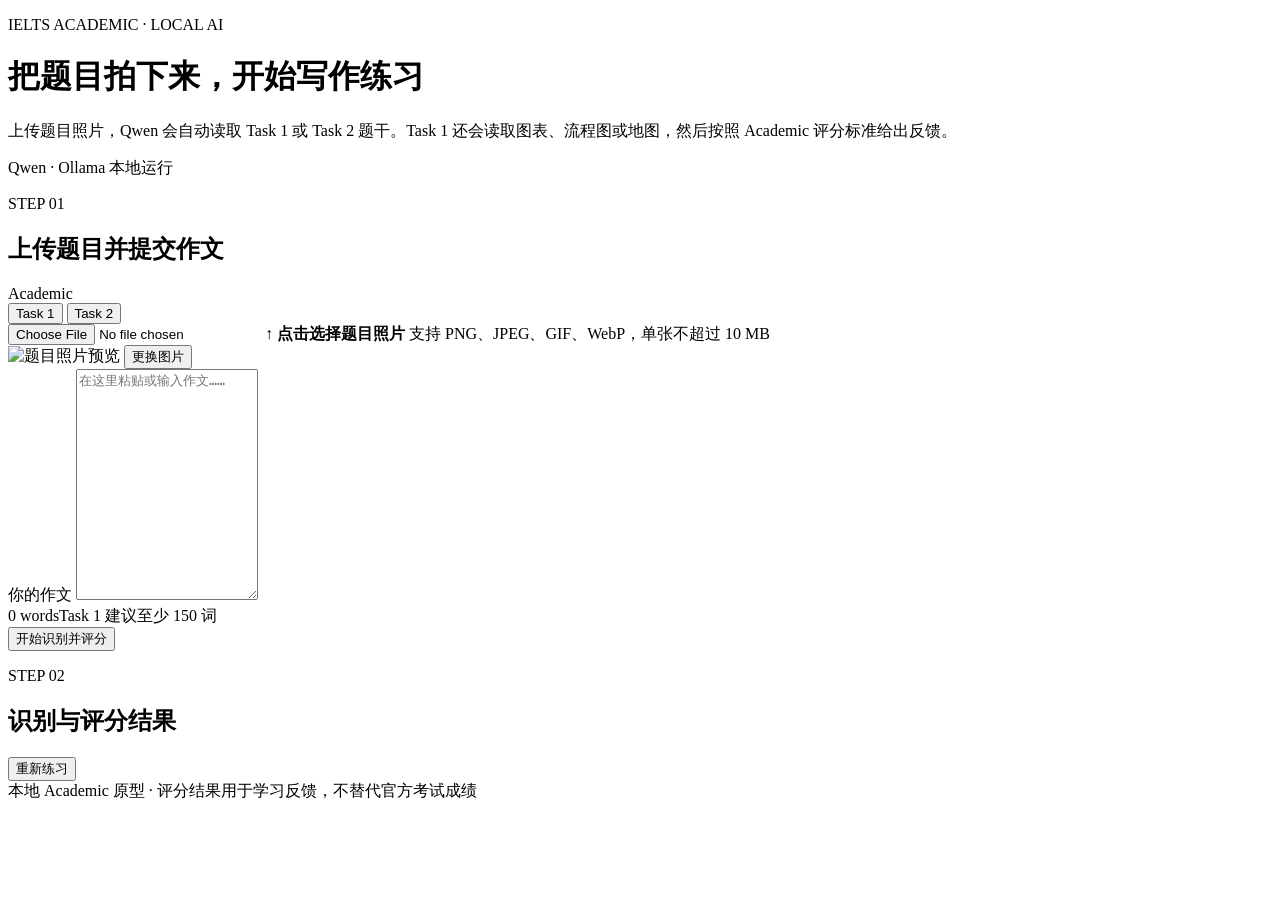
==== frontend/index.html @ c569c09a "feat(ui): add local upload scoring page" ====
<!doctype html>
<html lang="zh-CN">
  <head>
    <meta charset="utf-8" />
    <meta name="viewport" content="width=device-width, initial-scale=1" />
    <title>IELTS Academic Writing Assistant</title>
    <link rel="stylesheet" href="/assets/styles.css" />
  </head>
  <body>
    <main class="shell">
      <header class="hero">
        <div>
          <p class="eyebrow">IELTS ACADEMIC · LOCAL AI</p>
          <h1>把题目拍下来，开始写作练习</h1>
          <p class="lede">
            上传题目照片，Qwen 会自动读取 Task 1 或 Task 2 题干。Task 1
            还会读取图表、流程图或地图，然后按照 Academic 评分标准给出反馈。
          </p>
        </div>
        <div class="model-pill"><span class="status-dot"></span> Qwen · Ollama 本地运行</div>
      </header>

      <section class="card form-card">
        <div class="section-heading">
          <div>
            <p class="eyebrow">STEP 01</p>
            <h2>上传题目并提交作文</h2>
          </div>
          <span class="academic-badge">Academic</span>
        </div>

        <div class="task-switch" role="tablist" aria-label="任务类型">
          <button class="task-button active" data-task="task1" type="button">Task 1</button>
          <button class="task-button" data-task="task2" type="button">Task 2</button>
        </div>

        <form id="practice-form">
          <input id="task-type" type="hidden" value="task1" />
          <label class="upload-zone" for="question-image">
            <input id="question-image" type="file" accept="image/png,image/jpeg,image/gif,image/webp" required />
            <span class="upload-icon">↑</span>
            <strong id="file-title">点击选择题目照片</strong>
            <span id="file-help">支持 PNG、JPEG、GIF、WebP，单张不超过 10 MB</span>
          </label>
          <div id="image-preview-wrap" class="preview-wrap hidden">
            <img id="image-preview" alt="题目照片预览" />
            <button id="clear-image" class="text-button" type="button">更换图片</button>
          </div>

          <label class="field-label" for="essay">你的作文</label>
          <textarea id="essay" rows="15" placeholder="在这里粘贴或输入作文……" required></textarea>
          <div class="form-meta"><span id="word-count">0 words</span><span id="minimum-hint">Task 1 建议至少 150 词</span></div>

          <button id="submit-button" class="primary-button" type="submit">
            <span id="submit-label">开始识别并评分</span>
            <span id="spinner" class="spinner hidden"></span>
          </button>
          <p id="form-error" class="error-message hidden" role="alert"></p>
        </form>
      </section>

      <section id="result-section" class="result-section hidden" aria-live="polite">
        <div class="section-heading result-heading">
          <div>
            <p class="eyebrow">STEP 02</p>
            <h2>识别与评分结果</h2>
          </div>
          <button id="new-practice" class="secondary-button" type="button">重新练习</button>
        </div>

        <div id="recognition-card" class="card result-card"></div>
        <div id="score-card" class="card result-card"></div>
        <div id="visual-card" class="card result-card hidden"></div>
        <div id="warnings-card" class="card result-card hidden"></div>
        <div id="samples-card" class="card result-card hidden"></div>
      </section>

      <footer>本地 Academic 原型 · 评分结果用于学习反馈，不替代官方考试成绩</footer>
    </main>
    <script src="/assets/app.js" defer></script>
  </body>
</html>
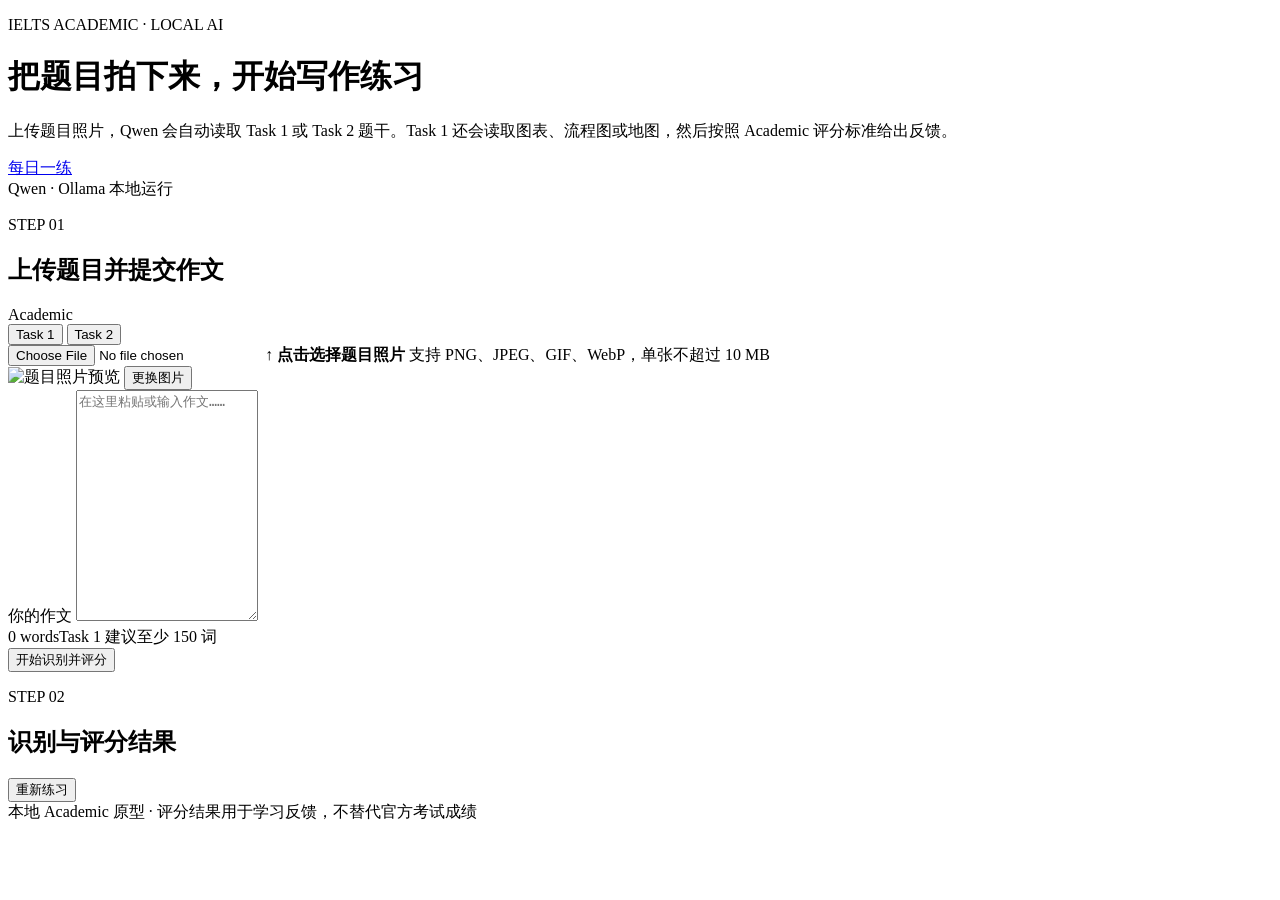
==== commit 3c8fd324: "feat(daily): add random timed daily practice" ====
--- a/frontend/index.html
+++ b/frontend/index.html
@@ -17,7 +17,10 @@
             还会读取图表、流程图或地图，然后按照 Academic 评分标准给出反馈。
           </p>
         </div>
-        <div class="model-pill"><span class="status-dot"></span> Qwen · Ollama 本地运行</div>
+        <div class="hero-actions">
+          <a class="nav-link" href="/daily">每日一练</a>
+          <div class="model-pill"><span class="status-dot"></span> Qwen · Ollama 本地运行</div>
+        </div>
       </header>
 
       <section class="card form-card">
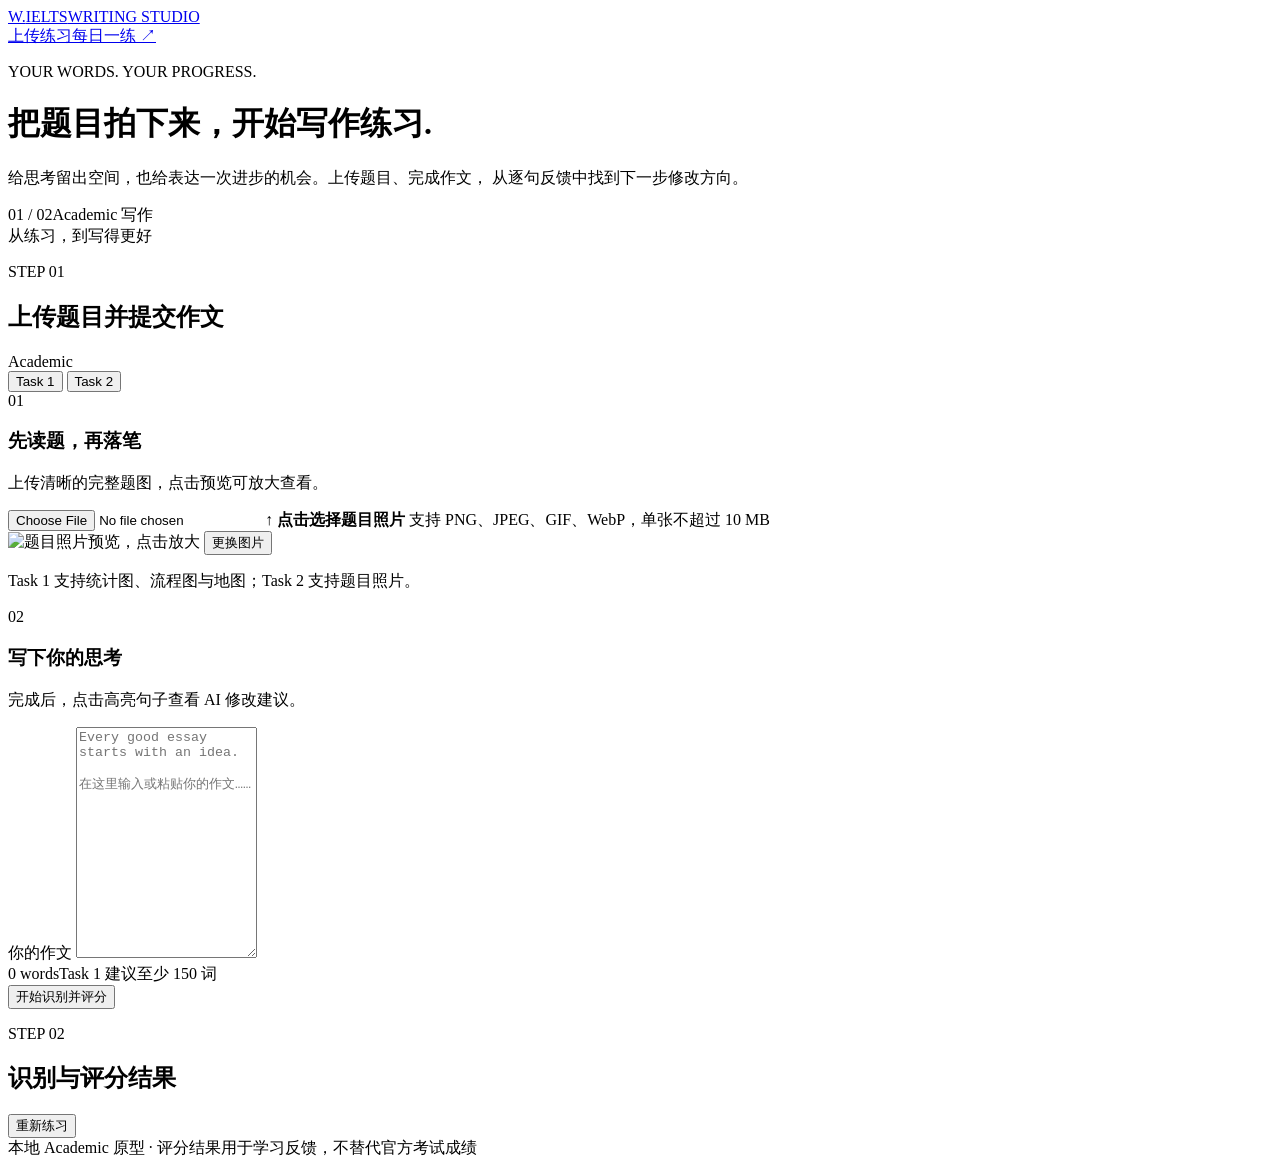
==== commit a3c98f76: "feat: add categorized practice and Chinese writing feedback" ====
--- a/frontend/index.html
+++ b/frontend/index.html
@@ -7,19 +7,22 @@
     <link rel="stylesheet" href="/assets/styles.css" />
   </head>
   <body>
+    <nav class="topbar" aria-label="主导航">
+      <a class="brand" href="/"><span class="brand-mark">W.</span><span>IELTS<span class="brand-subtitle">WRITING STUDIO</span></span></a>
+      <div class="topbar-links"><a href="/" aria-current="page">上传练习</a><a href="/daily">每日一练 <span>↗</span></a></div>
+    </nav>
     <main class="shell">
       <header class="hero">
         <div>
-          <p class="eyebrow">IELTS ACADEMIC · LOCAL AI</p>
-          <h1>把题目拍下来，开始写作练习</h1>
+          <p class="eyebrow">YOUR WORDS. YOUR PROGRESS.</p>
+          <h1>把题目拍下来，开始写作练习<span class="heading-dot">.</span></h1>
           <p class="lede">
-            上传题目照片，Qwen 会自动读取 Task 1 或 Task 2 题干。Task 1
-            还会读取图表、流程图或地图，然后按照 Academic 评分标准给出反馈。
+            给思考留出空间，也给表达一次进步的机会。上传题目、完成作文，
+            从逐句反馈中找到下一步修改方向。
           </p>
         </div>
         <div class="hero-actions">
-          <a class="nav-link" href="/daily">每日一练</a>
-          <div class="model-pill"><span class="status-dot"></span> Qwen · Ollama 本地运行</div>
+          <div class="hero-note"><span class="hero-note-number">01 / 02</span><span>Academic 写作<br>从练习，到写得更好</span></div>
         </div>
       </header>
 
@@ -39,6 +42,9 @@
 
         <form id="practice-form">
           <input id="task-type" type="hidden" value="task1" />
+          <div class="writing-layout">
+          <section class="question-panel" aria-label="题目图片">
+          <div class="panel-heading"><span class="step-number">01</span><div><h3>先读题，再落笔</h3><p class="muted">上传清晰的完整题图，点击预览可放大查看。</p></div></div>
           <label class="upload-zone" for="question-image">
             <input id="question-image" type="file" accept="image/png,image/jpeg,image/gif,image/webp" required />
             <span class="upload-icon">↑</span>
@@ -46,12 +52,17 @@
             <span id="file-help">支持 PNG、JPEG、GIF、WebP，单张不超过 10 MB</span>
           </label>
           <div id="image-preview-wrap" class="preview-wrap hidden">
-            <img id="image-preview" alt="题目照片预览" />
+            <img id="image-preview" alt="题目照片预览，点击放大" data-zoomable tabindex="0" role="button" aria-label="放大题目照片" />
             <button id="clear-image" class="text-button" type="button">更换图片</button>
           </div>
+          <p class="question-tip">Task 1 支持统计图、流程图与地图；Task 2 支持题目照片。</p>
+          </section>
+          <section class="writing-panel" aria-label="作文输入">
+          <div class="panel-heading"><span class="step-number">02</span><div><h3>写下你的思考</h3><p class="muted">完成后，点击高亮句子查看 AI 修改建议。</p></div></div>
+          <label class="field-label" for="essay">你的作文</label>
+          <textarea id="essay" rows="15" placeholder="Every good essay starts with an idea.
 
-          <label class="field-label" for="essay">你的作文</label>
-          <textarea id="essay" rows="15" placeholder="在这里粘贴或输入作文……" required></textarea>
+在这里输入或粘贴你的作文……" spellcheck="false" required></textarea>
           <div class="form-meta"><span id="word-count">0 words</span><span id="minimum-hint">Task 1 建议至少 150 词</span></div>
 
           <button id="submit-button" class="primary-button" type="submit">
@@ -59,6 +70,8 @@
             <span id="spinner" class="spinner hidden"></span>
           </button>
           <p id="form-error" class="error-message hidden" role="alert"></p>
+          </section>
+          </div>
         </form>
       </section>
 
@@ -72,14 +85,14 @@
         </div>
 
         <div id="recognition-card" class="card result-card"></div>
-        <div id="score-card" class="card result-card"></div>
+        <section id="essay-review" class="card essay-review" aria-label="作文逐句反馈"></section>
         <div id="visual-card" class="card result-card hidden"></div>
         <div id="warnings-card" class="card result-card hidden"></div>
-        <div id="samples-card" class="card result-card hidden"></div>
       </section>
 
       <footer>本地 Academic 原型 · 评分结果用于学习反馈，不替代官方考试成绩</footer>
     </main>
+    <script src="/assets/feedback.js" defer></script>
     <script src="/assets/app.js" defer></script>
   </body>
 </html>
